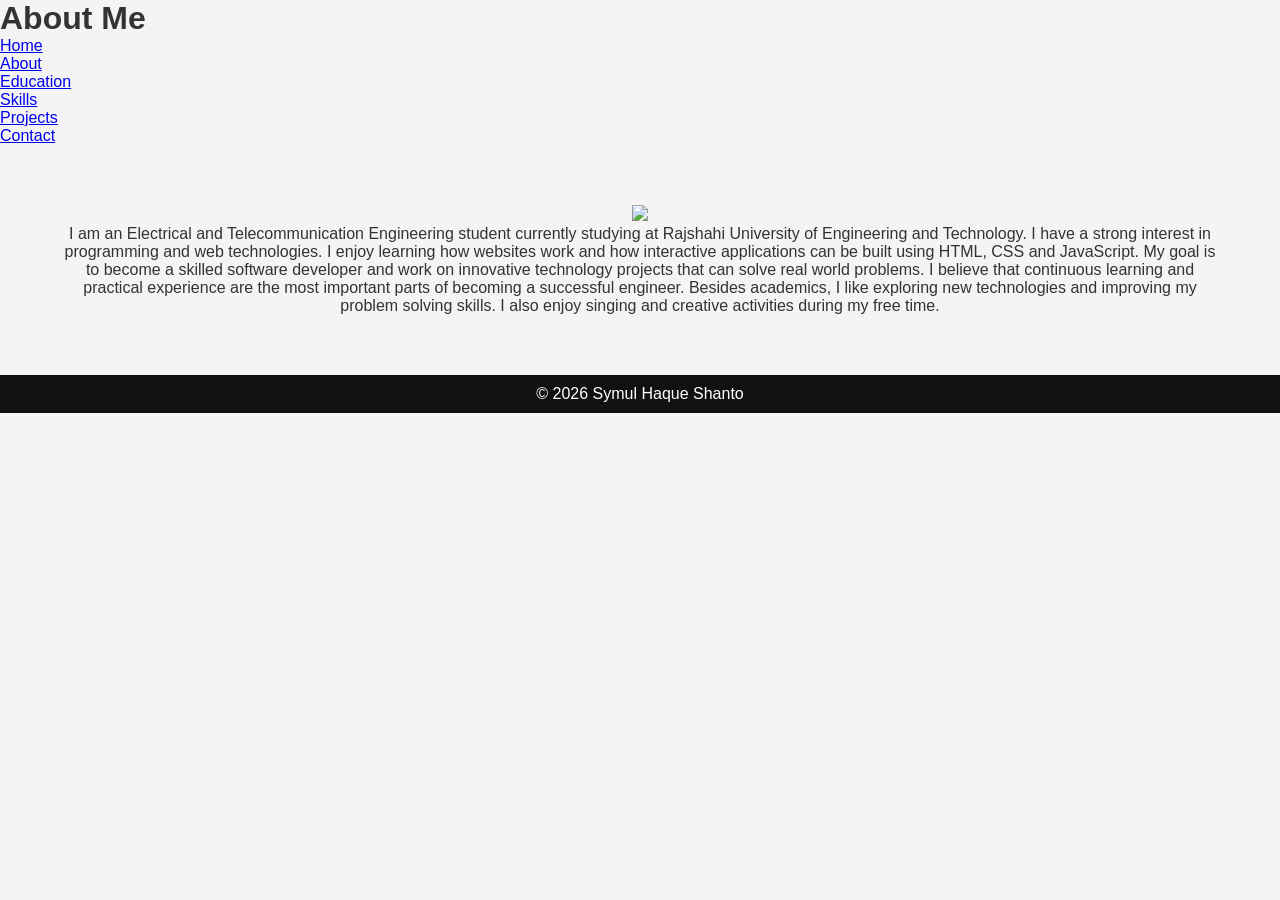
==== about.html @ 2a49ed4d "Initially all ready workings" ====
<!DOCTYPE html>
<html>

<head>
    <meta charset="UTF-8">
    <title>About Me</title>
    <link rel="stylesheet" href="css/style.css">
</head>

<body>

    <header>
        <h1>About Me</h1>
    </header>

    <nav>
        <ul>
            <li><a href="index.html">Home</a></li>
            <li><a href="about.html">About</a></li>
            <li><a href="education.html">Education</a></li>
            <li><a href="skills.html">Skills</a></li>
            <li><a href="projects.html">Projects</a></li>
            <li><a href="contact.html">Contact</a></li>
        </ul>
    </nav>

    <section>

        <img src="images/profile.jpg" width="200">

        <p>

            I am an Electrical and Telecommunication Engineering student currently
            studying at Rajshahi University of Engineering and Technology.
            I have a strong interest in programming and web technologies.
            I enjoy learning how websites work and how interactive applications
            can be built using HTML, CSS and JavaScript.

            My goal is to become a skilled software developer and work on
            innovative technology projects that can solve real world problems.
            I believe that continuous learning and practical experience are the
            most important parts of becoming a successful engineer.

            Besides academics, I like exploring new technologies and improving
            my problem solving skills. I also enjoy singing and creative
            activities during my free time.

        </p>

    </section>

    <footer>
        <p>© 2026 Symul Haque Shanto</p>
    </footer>

</body>

</html>
---- css/style.css ----
* {
  margin: 0;
  padding: 0;
  box-sizing: border-box;
  font-family: Arial;
}

body {
  background: #f4f4f4;
  color: #333;
}

.navbar {
  display: flex;
  justify-content: space-between;
  align-items: center;
  padding: 15px 50px;
  background: #111;
  color: white;
  position: sticky;
  top: 0;
}

.nav-links {
  display: flex;
  list-style: none;
}

.nav-links li {
  margin: 0 15px;
}

.nav-links a {
  color: white;
  text-decoration: none;
}

.hero {
  height: 90vh;
  display: flex;
  flex-direction: column;
  justify-content: center;
  align-items: center;
  background: linear-gradient(120deg, #4f46e5, #06b6d4);
  color: white;
  text-align: center;
}

.hero span {
  color: yellow;
}

.hero button {
  margin-top: 20px;
  padding: 10px 20px;
  border: none;
  background: white;
  cursor: pointer;
}

section {
  padding: 60px;
  text-align: center;
}

table {
  width: 80%;
  margin: auto;
  border-collapse: collapse;
}

table,
th,
td {
  border: 1px solid black;
  padding: 10px;
}

.skill {
  width: 60%;
  margin: auto;
  margin-bottom: 20px;
}

.progress {
  background: #ddd;
  height: 20px;
}

.progress-bar {
  height: 20px;
  width: 0;
  background: #4f46e5;
  transition: 1s;
}

.project-container {
  display: flex;
  justify-content: center;
  gap: 30px;
  flex-wrap: wrap;
}

.card {
  background: white;
  padding: 20px;
  width: 250px;
  box-shadow: 0 5px 10px rgba(0, 0, 0, 0.2);
}

.card:hover {
  transform: scale(1.05);
}

form {
  width: 300px;
  margin: auto;
  display: flex;
  flex-direction: column;
}

form input,
textarea {
  margin: 10px 0;
  padding: 10px;
}

footer {
  background: #111;
  color: white;
  text-align: center;
  padding: 10px;
}

.dark {
  background: #121212;
  color: white;
}

@media (max-width: 768px) {
  .nav-links {
    flex-direction: column;
  }

  .project-container {
    flex-direction: column;
    align-items: center;
  }
}
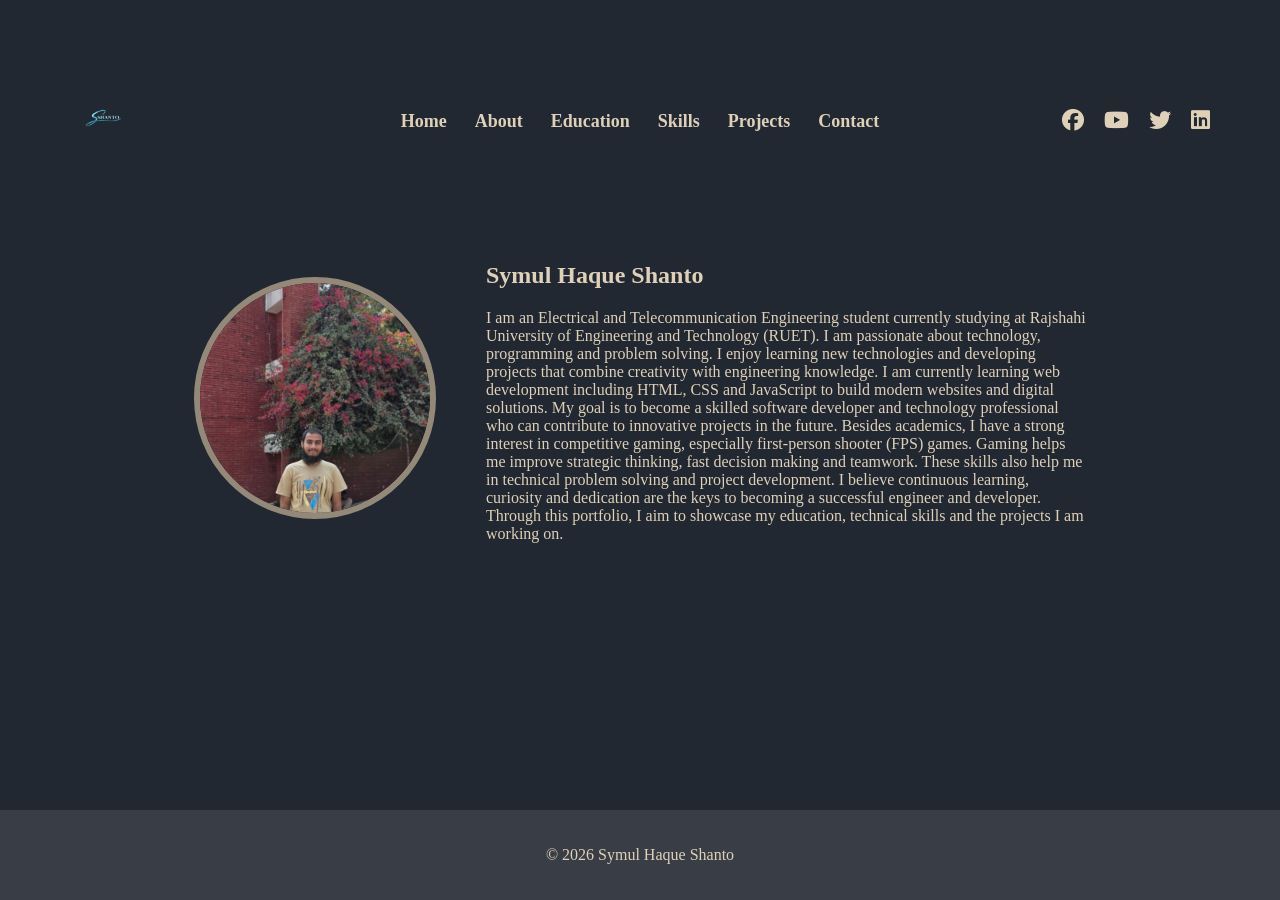
==== commit f16fa2a3: "last updated website files" ====
--- a/about.html
+++ b/about.html
@@ -1,58 +1,125 @@
 <!DOCTYPE html>
-<html>
+<html lang="en">
 
 <head>
     <meta charset="UTF-8">
+    <meta name="viewport" content="width=device-width, initial-scale=1.0">
     <title>About Me</title>
     <link rel="stylesheet" href="css/style.css">
+    <link rel="stylesheet" href="https://cdnjs.cloudflare.com/ajax/libs/font-awesome/6.5.0/css/all.min.css">
 </head>
 
 <body>
 
-    <header>
-        <h1>About Me</h1>
+
+    <header class="main-header">
+
+        <nav>
+
+            <!-- LEFT SIDE LOGO -->
+
+            <div class="nav-left">
+
+                <a href="index.html">
+
+                    <img src="images/ChatGPT Image Mar 7, 2026, 12_11_12 AM.png" class="nav-logo" alt="Logo">
+
+                </a>
+
+            </div>
+
+            <!-- CENTER MENU -->
+
+            <ul class="nav-menu">
+
+                <li><a href="index.html">Home</a></li>
+                <li><a href="about.html">About</a></li>
+                <li><a href="education.html">Education</a></li>
+                <li><a href="skills.html">Skills</a></li>
+                <li><a href="projects.html">Projects</a></li>
+                <li><a href="contact.html">Contact</a></li>
+
+            </ul>
+
+            <!-- RIGHT SIDE SOCIAL ICONS -->
+
+            <div class="nav-social">
+
+                <a href="https://www.facebook.com/symul.haque.3"><i class="fab fa-facebook"></i></a>
+
+                <a href="https://www.youtube.com/@incidentbyshs5483"><i class="fab fa-youtube"></i></a>
+
+                <a href="https://x.com/by_symsano09"><i class="fab fa-twitter"></i></a>
+
+                <a href="https://www.linkedin.com"><i class="fab fa-linkedin"></i></a>
+
+            </div>
+
+            <!-- MOBILE MENU BUTTON -->
+
+            <div class="menu-toggle">
+                <i class="fas fa-bars"></i>
+            </div>
+
+            <div class="menu-close">
+                <i class="fas fa-times"></i>
+            </div>
+
+        </nav>
+
     </header>
 
-    <nav>
-        <ul>
-            <li><a href="index.html">Home</a></li>
-            <li><a href="about.html">About</a></li>
-            <li><a href="education.html">Education</a></li>
-            <li><a href="skills.html">Skills</a></li>
-            <li><a href="projects.html">Projects</a></li>
-            <li><a href="contact.html">Contact</a></li>
-        </ul>
-    </nav>
 
-    <section>
+    <section class="about-section">
 
-        <img src="images/profile.jpg" width="200">
+        <div class="about-container">
 
-        <p>
+            <div class="about-photo">
+                <img src="images/normal.jpeg" alt="Profile Photo">
+            </div>
 
-            I am an Electrical and Telecommunication Engineering student currently
-            studying at Rajshahi University of Engineering and Technology.
-            I have a strong interest in programming and web technologies.
-            I enjoy learning how websites work and how interactive applications
-            can be built using HTML, CSS and JavaScript.
+            <div class="about-text">
 
-            My goal is to become a skilled software developer and work on
-            innovative technology projects that can solve real world problems.
-            I believe that continuous learning and practical experience are the
-            most important parts of becoming a successful engineer.
+                <h2>Symul Haque Shanto</h2>
 
-            Besides academics, I like exploring new technologies and improving
-            my problem solving skills. I also enjoy singing and creative
-            activities during my free time.
+                <p>
 
-        </p>
+                    I am an Electrical and Telecommunication Engineering student currently studying at
+                    Rajshahi University of Engineering and Technology (RUET). I am passionate about
+                    technology, programming and problem solving. I enjoy learning new technologies
+                    and developing projects that combine creativity with engineering knowledge.
+
+                    I am currently learning web development including HTML, CSS and JavaScript to
+                    build modern websites and digital solutions. My goal is to become a skilled
+                    software developer and technology professional who can contribute to innovative
+                    projects in the future.
+
+                    Besides academics, I have a strong interest in competitive gaming, especially
+                    first-person shooter (FPS) games. Gaming helps me improve strategic thinking,
+                    fast decision making and teamwork. These skills also help me in technical
+                    problem solving and project development.
+
+                    I believe continuous learning, curiosity and dedication are the keys to becoming
+                    a successful engineer and developer. Through this portfolio, I aim to showcase
+                    my education, technical skills and the projects I am working on.
+
+                </p>
+
+            </div>
+
+        </div>
 
     </section>
+
 
     <footer>
         <p>© 2026 Symul Haque Shanto</p>
     </footer>
+    <button id="topBtn" onclick="goTop()">
 
+        <i class="fa-solid fa-jet-fighter-up"></i>
+
+    </button>
 </body>
 
 </html>
--- a/css/style.css
+++ b/css/style.css
@@ -1,149 +1,1155 @@
-* {
+/* ===== GLOBAL ===== */
+
+body {
+  margin: 0;
+
+  font-family: "Times New Roman", Times, serif;
+
+  background: #222831;
+
+  color: #dfd0b8;
+
+  min-height: 100vh;
+
+  display: flex;
+
+  flex-direction: column;
+}
+
+/* ===== HEADER ===== */
+
+header {
+  text-align: center;
+
+  padding: 80px 20px 20px 20px;
+
+  background: #393e46;
+
+  color: #dfd0b8;
+}
+/* ===== NAVBAR ===== */
+
+nav {
+  position: sticky;
+  top: 0;
+
+  display: flex;
+  align-items: center;
+
+  background: #222831;
+
+  padding: 14px 50px;
+
+  z-index: 999;
+}
+
+/* empty left space */
+
+.nav-left {
+  flex: 1;
+}
+
+/* center menu */
+
+nav ul {
+  flex: 1;
+
+  display: flex;
+
+  justify-content: center;
+
+  list-style: none;
+
   margin: 0;
   padding: 0;
-  box-sizing: border-box;
-  font-family: Arial;
-}
-
-body {
-  background: #f4f4f4;
-  color: #333;
-}
-
-.navbar {
-  display: flex;
-  justify-content: space-between;
+
+  gap: 28px;
+}
+
+/* nav links */
+
+nav a {
+  color: #dfd0b8;
+
+  text-decoration: none;
+
+  font-weight: 700;
+
+  font-size: 18px;
+
+  transition: 0.3s;
+}
+
+nav a:hover {
+  color: #948979;
+}
+
+/* right side icons */
+
+.nav-social {
+  flex: 1;
+
+  display: flex;
+
+  justify-content: flex-end;
+
+  gap: 20px;
+}
+
+.nav-social a {
+  color: #dfd0b8;
+
+  font-size: 22px;
+
+  transition: 0.3s;
+}
+
+.nav-social a:hover {
+  color: #948979;
+
+  transform: translateY(-3px);
+}
+
+/* ===== SECTIONS ===== */
+
+section {
+  padding: 60px 20px;
+
+  text-align: center;
+}
+
+/* HERO SPLIT */
+
+.hero-split {
+  display: flex;
+  margin-top: -110px;
+
+  height: 100vh;
+
+  position: relative;
+
+  overflow: hidden;
+}
+
+.split-left,
+.split-right {
+  flex: 1;
+
+  display: flex;
+
+  justify-content: center;
+
   align-items: center;
-  padding: 15px 50px;
-  background: #111;
+
+  transition: 0.6s;
+}
+
+.split-left {
+  background: #222831;
+  color: #dfd0b8;
+}
+
+.split-right {
+  background: #393e46;
+  color: #dfd0b8;
+}
+
+.hero-content {
+  text-align: center;
+  max-width: 300px;
+}
+
+.hero-content h1 {
+  font-size: 50px;
+  margin-bottom: 15px;
+}
+
+/* HERO SPLIT */
+
+.hero-split {
+  display: flex;
+  height: 100vh;
+  position: relative;
+  overflow: hidden;
+}
+
+/* panels */
+
+.split-left,
+.split-right {
+  flex: 1;
+
+  position: relative;
+
+  display: flex;
+
+  align-items: center;
+
+  justify-content: center;
+
+  transition: 0.7s ease;
+}
+
+/* background images */
+
+.hero-bg {
+  position: absolute;
+
+  width: 100%;
+
+  height: 100%;
+
+  object-fit: cover;
+
+  opacity: 0.45;
+
+  transition: 0.5s;
+}
+
+/* content */
+
+.hero-content {
+  position: relative;
+
+  z-index: 2;
+
+  text-align: center;
+
   color: white;
+
+  max-width: 320px;
+}
+
+.hero-content h1 {
+  font-size: 50px;
+
+  margin-bottom: 10px;
+}
+
+/* button */
+
+.hero-btn {
+  display: inline-block;
+
+  margin-top: 20px;
+
+  padding: 12px 26px;
+
+  background: #948979;
+
+  color: white;
+
+  text-decoration: none;
+
+  border-radius: 6px;
+
+  transition: 0.3s;
+}
+
+.hero-btn:hover {
+  background: #dfd0b8;
+
+  color: #222831;
+}
+
+/* center profile */
+
+.hero-center {
+  position: absolute;
+
+  left: 50%;
+
+  top: 50%;
+
+  transform: translate(-50%, -50%);
+
+  z-index: 5;
+}
+
+.hero-center img {
+  width: 170px;
+
+  height: 170px;
+
+  border-radius: 50%;
+
+  border: 6px solid white;
+
+  box-shadow: 0 0 30px rgba(255, 255, 255, 0.3);
+}
+
+/* hover expand */
+
+.split-left:hover {
+  flex: 3;
+}
+
+.split-right:hover {
+  flex: 3;
+}
+
+/* fade effect */
+
+.split-left:hover .hero-bg {
+  opacity: 0.8;
+}
+
+.split-right:hover .hero-bg {
+  opacity: 0.8;
+}
+/* ===== ABOUT ===== */
+
+.about-container {
+  display: flex;
+
+  align-items: center;
+
+  justify-content: center;
+
+  gap: 50px;
+
+  max-width: 1100px;
+
+  margin: auto;
+}
+
+.about-photo img {
+  width: 230px;
+
+  height: 230px;
+
+  border-radius: 50%;
+
+  border: 6px solid #948979;
+
+  object-fit: cover;
+}
+
+.about-photo {
+  opacity: 0;
+
+  transform: translateX(-80px);
+
+  animation: aboutPhoto 1s forwards;
+}
+
+.about-text {
+  max-width: 600px;
+
+  text-align: left;
+
+  opacity: 0;
+
+  transform: translateX(80px);
+
+  animation: aboutText 1s forwards;
+}
+
+@keyframes aboutPhoto {
+  to {
+    opacity: 1;
+
+    transform: translateX(0);
+  }
+}
+
+@keyframes aboutText {
+  to {
+    opacity: 1;
+
+    transform: translateX(0);
+  }
+}
+
+/* ===== EDUCATION ===== */
+
+.education-section {
+  max-width: 1100px;
+
+  margin: auto;
+}
+
+.edu-row {
+  display: flex;
+
+  align-items: center;
+
+  justify-content: center;
+
+  gap: 50px;
+
+  margin: 80px 0;
+
+  opacity: 0;
+
+  transform: translateY(60px);
+
+  transition: 0.8s;
+}
+
+.edu-row.show {
+  opacity: 1;
+
+  transform: translateY(0);
+}
+
+.edu-row.reverse {
+  flex-direction: row-reverse;
+}
+
+.edu-image img {
+  width: 280px;
+
+  height: 200px;
+
+  border-radius: 12px;
+
+  object-fit: cover;
+
+  box-shadow: 0 10px 20px rgba(0, 0, 0, 0.4);
+}
+
+.edu-box {
+  background: #393e46;
+
+  padding: 30px;
+
+  border-radius: 12px;
+
+  max-width: 420px;
+
+  box-shadow: 0 10px 20px rgba(0, 0, 0, 0.4);
+}
+
+/* ===== SKILLS SECTION ===== */
+
+.skills-section {
+  max-width: 1100px;
+
+  margin: auto;
+}
+
+/* skill row layout */
+
+.skill-row {
+  display: flex;
+
+  align-items: center;
+
+  justify-content: center;
+
+  gap: 60px;
+
+  margin: 90px 0;
+
+  opacity: 0;
+
+  transform: translateY(60px);
+
+  transition: all 0.8s ease;
+}
+
+/* animation when visible */
+
+.skill-row.show {
+  opacity: 1;
+
+  transform: translateY(0);
+}
+
+/* alternate layout */
+
+.skill-row.reverse {
+  flex-direction: row-reverse;
+}
+
+/* skill text card */
+
+.skill-text {
+  width: 420px;
+
+  background: #393e46;
+
+  padding: 30px;
+
+  border-radius: 12px;
+
+  box-shadow: 0 10px 25px rgba(0, 0, 0, 0.4);
+
+  text-align: left;
+
+  transition: 0.3s;
+}
+
+/* hover effect */
+
+.skill-text:hover {
+  transform: translateY(-5px);
+
+  box-shadow: 0 15px 35px rgba(0, 0, 0, 0.6);
+}
+
+/* heading */
+
+.skill-text h2 {
+  margin-top: 0;
+
+  color: #dfd0b8;
+}
+
+/* bullet list */
+
+.skill-text ul {
+  margin-top: 12px;
+
+  padding-left: 20px;
+
+  color: #dfd0b8;
+}
+
+/* image */
+
+.skill-img img {
+  width: 340px;
+
+  height: 230px;
+
+  object-fit: cover;
+
+  border-radius: 12px;
+
+  box-shadow: 0 10px 25px rgba(0, 0, 0, 0.4);
+
+  transition: 0.3s;
+}
+
+/* hover image zoom */
+
+.skill-img img:hover {
+  transform: scale(1.05);
+}
+
+/* ===== RESPONSIVE ===== */
+
+@media (max-width: 768px) {
+  .skill-row {
+    flex-direction: column;
+  }
+
+  .skill-row.reverse {
+    flex-direction: column;
+  }
+
+  .skill-text {
+    width: 90%;
+
+    text-align: center;
+  }
+
+  .skill-img img {
+    width: 90%;
+
+    height: auto;
+  }
+}
+
+/* ===== PROJECTS ===== */
+
+.projects-container {
+  display: flex;
+
+  flex-wrap: wrap;
+
+  justify-content: center;
+
+  gap: 30px;
+
+  margin-top: 40px;
+}
+
+.card {
+  background: #393e46;
+
+  padding: 20px;
+
+  border-radius: 12px;
+
+  width: 330px;
+
+  box-shadow: 0 12px 30px rgba(0, 0, 0, 0.4);
+
+  transition: 0.4s;
+}
+
+.card:hover {
+  transform: translateY(-8px);
+
+  box-shadow: 0 15px 40px rgba(0, 0, 0, 0.6);
+}
+
+/* ===== PROJECT SLIDER ===== */
+
+.project-slider {
+  position: relative;
+
+  width: 100%;
+  height: 220px;
+
+  overflow: hidden;
+
+  border-radius: 10px;
+
+  background: #2f363d;
+}
+
+/* slide container */
+
+.slides {
+  display: flex;
+
+  width: 100%;
+
+  height: 100%;
+
+  transition: transform 0.7s ease;
+}
+
+/* images */
+
+.slide {
+  min-width: 100%;
+
+  height: 100%;
+
+  object-fit: contain;
+}
+
+/* arrows */
+
+.prev,
+.next {
+  position: absolute;
+
+  top: 50%;
+
+  transform: translateY(-50%);
+
+  background: rgba(0, 0, 0, 0.6);
+
+  color: white;
+
+  border: none;
+
+  padding: 6px 12px;
+
+  cursor: pointer;
+
+  border-radius: 4px;
+}
+
+.prev {
+  left: 10px;
+}
+.next {
+  right: 10px;
+}
+
+/* ===== FILTER ===== */
+
+.filter-container {
+  position: relative;
+
+  display: inline-block;
+
+  margin-bottom: 40px;
+}
+
+.filter-btn {
+  background: #393e46;
+
+  color: #dfd0b8;
+
+  border: 1px solid #948979;
+
+  padding: 10px 18px;
+
+  cursor: pointer;
+
+  border-radius: 6px;
+}
+
+.filter-menu {
+  position: absolute;
+
+  top: 45px;
+
+  left: 0;
+
+  background: #393e46;
+
+  border-radius: 8px;
+
+  box-shadow: 0 10px 25px rgba(0, 0, 0, 0.4);
+
+  opacity: 0;
+
+  transform: translateY(-10px);
+
+  pointer-events: none;
+
+  transition: 0.3s;
+}
+
+.filter-container:hover .filter-menu {
+  opacity: 1;
+
+  transform: translateY(0);
+
+  pointer-events: auto;
+}
+
+.filter-menu button {
+  background: none;
+
+  border: none;
+
+  color: #dfd0b8;
+
+  padding: 10px 20px;
+
+  width: 160px;
+
+  text-align: left;
+
+  cursor: pointer;
+}
+
+.filter-menu button:hover {
+  background: #948979;
+
+  color: #222831;
+}
+
+/* ===== LEARN MORE BUTTON ===== */
+
+.learn-btn {
+  display: inline-block;
+
+  margin-top: 12px;
+
+  padding: 10px 18px;
+
+  border: 1px solid #948979;
+
+  color: #dfd0b8;
+
+  text-decoration: none;
+
+  transition: 0.3s;
+}
+
+.learn-btn:hover {
+  background: #948979;
+
+  color: #222831;
+}
+
+/* ===== CONTACT SECTION ===== */
+
+.contact-section {
+  text-align: center;
+
+  padding: 120px 20px;
+
+  background: #222831;
+
+  color: #dfd0b8;
+}
+
+.contact-section h1 {
+  font-size: 40px;
+
+  margin-bottom: 10px;
+}
+
+.contact-section p {
+  margin-bottom: 30px;
+}
+
+/* button */
+
+.contact-btn {
+  background: #948979;
+
+  color: white;
+
+  border: none;
+
+  padding: 14px 30px;
+
+  font-size: 16px;
+
+  border-radius: 6px;
+
+  cursor: pointer;
+
+  transition: 0.3s;
+}
+
+.contact-btn:hover {
+  background: #dfd0b8;
+
+  color: #222831;
+}
+
+/* ===== POPUP FORM ===== */
+
+.contact-popup {
+  position: fixed;
+
+  top: 0;
+  left: 0;
+
+  width: 100%;
+  height: 100%;
+
+  background: rgba(0, 0, 0, 0.8);
+
+  display: none;
+
+  justify-content: center;
+
+  align-items: center;
+
+  z-index: 2000;
+}
+
+/* form box */
+
+.popup-form {
+  background: #393e46;
+
+  padding: 35px;
+
+  width: 360px;
+
+  border-radius: 10px;
+
+  color: #dfd0b8;
+
+  position: relative;
+}
+
+.popup-form h2 {
+  text-align: center;
+
+  margin-bottom: 20px;
+}
+
+.popup-form input,
+.popup-form textarea {
+  width: 100%;
+
+  margin: 10px 0;
+
+  padding: 10px;
+
+  border: none;
+
+  border-radius: 4px;
+}
+
+.popup-form textarea {
+  height: 120px;
+}
+
+.send-btn {
+  background: #948979;
+
+  border: none;
+
+  color: white;
+
+  padding: 12px;
+
+  width: 100%;
+
+  cursor: pointer;
+
+  margin-top: 10px;
+
+  border-radius: 6px;
+}
+
+.send-btn:hover {
+  background: #dfd0b8;
+
+  color: #222831;
+}
+
+/* rating */
+
+.rating {
+  display: flex;
+
+  gap: 12px;
+
+  margin-bottom: 10px;
+}
+
+/* close button */
+
+.close-btn {
+  position: absolute;
+
+  top: 10px;
+
+  right: 15px;
+
+  font-size: 22px;
+
+  cursor: pointer;
+
+  color: white;
+}
+/* ===== BACK TO TOP ===== */
+
+#topBtn {
+  position: fixed;
+
+  bottom: 120px;
+
+  right: 35px;
+
+  width: 60px;
+
+  height: 60px;
+
+  background: #393e46;
+
+  color: white;
+
+  border: none;
+
+  border-radius: 50%;
+
+  display: none;
+
+  cursor: pointer;
+
+  box-shadow: 0 10px 25px rgba(0, 0, 0, 0.4);
+}
+
+#topBtn i {
+  font-size: 26px;
+
+  line-height: 60px;
+}
+
+#topBtn:hover {
+  background: #948979;
+}
+
+/* ===== FOOTER ===== */
+
+footer {
+  text-align: center;
+
+  padding: 20px;
+
+  background: #393e46;
+
+  color: #dfd0b8;
+
+  margin-top: auto;
+}
+
+/* ===== RESPONSIVE ===== */
+
+@media (max-width: 768px) {
+  .hero {
+    flex-direction: column;
+
+    height: auto;
+  }
+
+  .skill-row,
+  .edu-row,
+  .about-container {
+    flex-direction: column;
+  }
+
+  .projects-container {
+    flex-direction: column;
+
+    align-items: center;
+  }
+}
+/* ===== HEADER ===== */
+
+.main-header {
   position: sticky;
   top: 0;
-}
-
-.nav-links {
-  display: flex;
-  list-style: none;
-}
-
-.nav-links li {
-  margin: 0 15px;
-}
-
-.nav-links a {
+
+  background: #222831;
+
+  transition: 0.4s ease;
+
+  z-index: 1000;
+}
+
+/* big header */
+
+.page-title {
+  text-align: center;
+
+  padding: 40px 0 20px;
+
+  font-size: 36px;
+
+  color: #dfd0b8;
+
+  transition: 0.4s;
+}
+
+/* nav */
+
+/* NAV LOGO */
+
+.nav-left {
+  display: flex;
+  align-items: center;
+}
+
+.nav-logo {
+  height: 45px;
+  width: auto;
+  cursor: pointer;
+  transition: 0.3s;
+}
+
+.nav-logo:hover {
+  transform: scale(1.1);
+}
+
+nav {
+  display: flex;
+  align-items: center;
+
+  padding: 16px 50px;
+
+  transition: 0.4s;
+}
+
+/* ===== SHRINK EFFECT ===== */
+
+.main-header.shrink {
+  background: #222831;
+
+  box-shadow: 0 5px 20px rgba(0, 0, 0, 0.4);
+}
+
+.main-header.shrink .page-title {
+  font-size: 22px;
+
+  padding: 10px 0;
+}
+
+.main-header.shrink nav {
+  padding: 8px 50px;
+}
+nav ul li a {
+  position: relative;
+}
+
+nav ul li a::after {
+  content: "";
+
+  position: absolute;
+
+  width: 0;
+
+  height: 2px;
+
+  left: 0;
+
+  bottom: -5px;
+
+  background: #948979;
+
+  transition: 0.3s;
+}
+
+nav ul li a:hover::after {
+  width: 100%;
+}
+/* ===== HAMBURGER ===== */
+
+.menu-toggle {
+  display: none;
+  font-size: 28px;
+  color: #dfd0b8;
+  cursor: pointer;
+}
+
+.menu-close {
+  display: none;
+  position: fixed;
+  top: 25px;
+  right: 40px;
+  font-size: 30px;
   color: white;
-  text-decoration: none;
-}
-
-.hero {
-  height: 90vh;
-  display: flex;
-  flex-direction: column;
-  justify-content: center;
-  align-items: center;
-  background: linear-gradient(120deg, #4f46e5, #06b6d4);
-  color: white;
-  text-align: center;
-}
-
-.hero span {
-  color: yellow;
-}
-
-.hero button {
-  margin-top: 20px;
-  padding: 10px 20px;
-  border: none;
-  background: white;
   cursor: pointer;
-}
-
-section {
-  padding: 60px;
-  text-align: center;
-}
-
-table {
-  width: 80%;
-  margin: auto;
-  border-collapse: collapse;
-}
-
-table,
-th,
-td {
-  border: 1px solid black;
-  padding: 10px;
-}
-
-.skill {
-  width: 60%;
-  margin: auto;
-  margin-bottom: 20px;
-}
-
-.progress {
-  background: #ddd;
-  height: 20px;
-}
-
-.progress-bar {
-  height: 20px;
-  width: 0;
-  background: #4f46e5;
-  transition: 1s;
-}
-
-.project-container {
-  display: flex;
-  justify-content: center;
-  gap: 30px;
-  flex-wrap: wrap;
-}
-
-.card {
-  background: white;
-  padding: 20px;
-  width: 250px;
-  box-shadow: 0 5px 10px rgba(0, 0, 0, 0.2);
-}
-
-.card:hover {
-  transform: scale(1.05);
-}
-
-form {
-  width: 300px;
-  margin: auto;
-  display: flex;
-  flex-direction: column;
-}
-
-form input,
-textarea {
-  margin: 10px 0;
-  padding: 10px;
-}
-
-footer {
-  background: #111;
-  color: white;
-  text-align: center;
-  padding: 10px;
-}
-
-.dark {
-  background: #121212;
-  color: white;
-}
-
-@media (max-width: 768px) {
-  .nav-links {
+  z-index: 2000;
+}
+
+/* ===== MOBILE MENU ===== */
+
+@media (max-width: 900px) {
+  .nav-menu {
+    position: fixed;
+
+    top: 0;
+    left: -100%;
+
+    width: 100%;
+    height: 100vh;
+
+    background: #111;
+
+    display: flex;
+
     flex-direction: column;
-  }
-
-  .project-container {
-    flex-direction: column;
+
+    justify-content: center;
+
     align-items: center;
-  }
-}
+
+    gap: 30px;
+
+    transition: 0.5s;
+
+    z-index: 1500;
+  }
+
+  .nav-menu.active {
+    left: 0;
+  }
+
+  .nav-menu li a {
+    font-size: 26px;
+  }
+
+  .nav-social {
+    display: none;
+  }
+
+  .menu-toggle {
+    display: block;
+    margin-left: auto;
+  }
+
+  .menu-close.active {
+    display: block;
+  }
+}
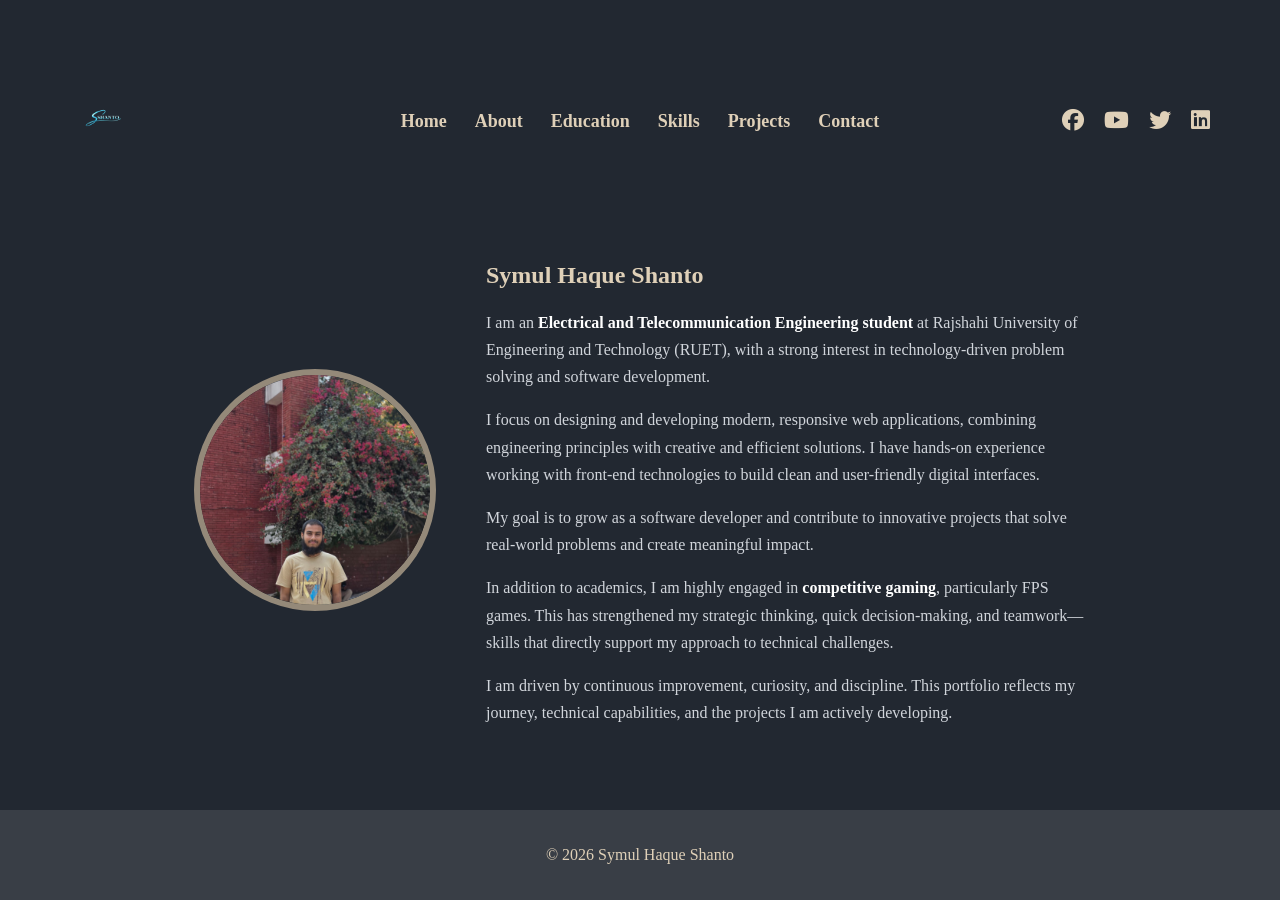
==== commit 76338dd4: "Final Update" ====
--- a/about.html
+++ b/about.html
@@ -43,15 +43,15 @@
 
             <!-- RIGHT SIDE SOCIAL ICONS -->
 
-            <div class="nav-social">
+           <div class="nav-social">
 
-                <a href="https://www.facebook.com/symul.haque.3"><i class="fab fa-facebook"></i></a>
+                <a href="https://www.facebook.com/symul.haque.3" target="_blank" rel="noopener noreferrer"><i class="fab fa-facebook"></i></a>
 
-                <a href="https://www.youtube.com/@incidentbyshs5483"><i class="fab fa-youtube"></i></a>
+                <a href="https://www.youtube.com/@incidentbyshs5483" target="_blank" rel="noopener noreferrer"><i class="fab fa-youtube"></i></a>
 
-                <a href="https://x.com/by_symsano09"><i class="fab fa-twitter"></i></a>
+                <a href="https://x.com/by_symsano09" target="_blank" rel="noopener noreferrer"><i class="fab fa-twitter"></i></a>
 
-                <a href="https://www.linkedin.com"><i class="fab fa-linkedin"></i></a>
+                <a href="https://www.linkedin.com" target="_blank" rel="noopener noreferrer"><i class="fab fa-linkedin"></i></a>
 
             </div>
 
@@ -82,28 +82,37 @@
 
                 <h2>Symul Haque Shanto</h2>
 
-                <p>
-
-                    I am an Electrical and Telecommunication Engineering student currently studying at
-                    Rajshahi University of Engineering and Technology (RUET). I am passionate about
-                    technology, programming and problem solving. I enjoy learning new technologies
-                    and developing projects that combine creativity with engineering knowledge.
-
-                    I am currently learning web development including HTML, CSS and JavaScript to
-                    build modern websites and digital solutions. My goal is to become a skilled
-                    software developer and technology professional who can contribute to innovative
-                    projects in the future.
-
-                    Besides academics, I have a strong interest in competitive gaming, especially
-                    first-person shooter (FPS) games. Gaming helps me improve strategic thinking,
-                    fast decision making and teamwork. These skills also help me in technical
-                    problem solving and project development.
-
-                    I believe continuous learning, curiosity and dedication are the keys to becoming
-                    a successful engineer and developer. Through this portfolio, I aim to showcase
-                    my education, technical skills and the projects I am working on.
-
-                </p>
+                <div class="about">
+                
+                    <p>
+                        I am an <strong>Electrical and Telecommunication Engineering student</strong> at
+                        Rajshahi University of Engineering and Technology (RUET), with a strong interest in
+                        technology-driven problem solving and software development.
+                    </p>
+                
+                    <p>
+                        I focus on designing and developing modern, responsive web applications, combining
+                        engineering principles with creative and efficient solutions. I have hands-on experience
+                        working with front-end technologies to build clean and user-friendly digital interfaces.
+                    </p>
+                
+                    <p>
+                        My goal is to grow as a software developer and contribute to innovative projects that
+                        solve real-world problems and create meaningful impact.
+                    </p>
+                
+                    <p>
+                        In addition to academics, I am highly engaged in <strong>competitive gaming</strong>,
+                        particularly FPS games. This has strengthened my strategic thinking, quick decision-making,
+                        and teamwork—skills that directly support my approach to technical challenges.
+                    </p>
+                
+                    <p>
+                        I am driven by continuous improvement, curiosity, and discipline. This portfolio reflects
+                        my journey, technical capabilities, and the projects I am actively developing.
+                    </p>
+                
+                </div>
 
             </div>
 
--- a/css/style.css
+++ b/css/style.css
@@ -1153,3 +1153,17 @@
     display: block;
   }
 }
+.about {
+    max-width: 800px;
+    line-height: 1.7;
+    font-size: 16px;
+    color: #d1d5db; /* soft light color */
+}
+
+.about p {
+    margin-bottom: 16px;
+}
+
+.about strong {
+    color: #ffffff;
+}
